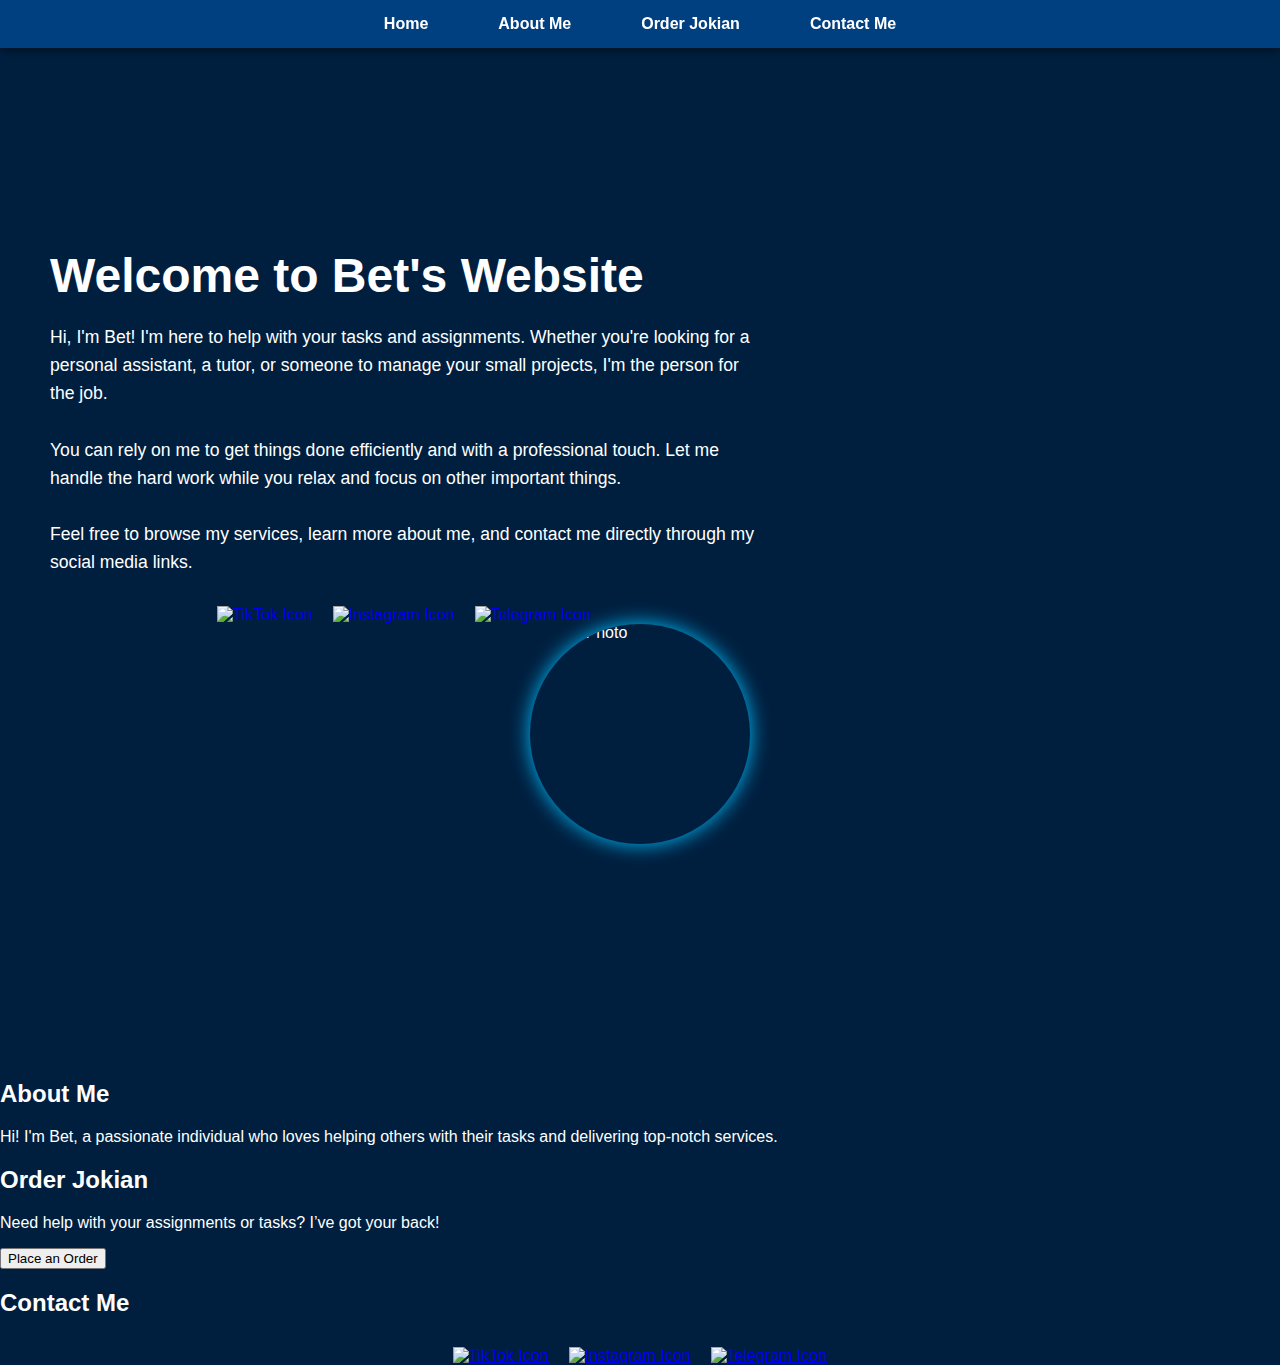
==== index.html @ b0496030 "Add files via upload" ====
<!DOCTYPE html>
<html lang="en">
<head>
    <meta charset="UTF-8">
    <meta name="viewport" content="width=device-width, initial-scale=1.0">
    <title>Bet's Portfolio</title>
    <link rel="stylesheet" href="style.css">
</head>
<body>
    <nav>
        <ul class="nav-links">
            <li><a href="#home">Home</a></li>
            <li><a href="#about">About Me</a></li>
            <li><a href="#order">Order Jokian</a></li>
            <li><a href="#contact">Contact Me</a></li>
        </ul>
    </nav>

    <!-- Home Section -->
    <section id="home" class="section">
        <div class="home-content">
            <div class="text-content">
                <h1>Welcome to Bet's Website</h1>
                <p>
                    Hi, I'm Bet! I'm here to help with your tasks and assignments. Whether you're looking for a personal assistant, a tutor, or someone to manage your small projects, I'm the person for the job.
                    <br><br>
                    You can rely on me to get things done efficiently and with a professional touch. Let me handle the hard work while you relax and focus on other important things.
                    <br><br>
                    Feel free to browse my services, learn more about me, and contact me directly through my social media links.
                </p>
                <div class="social-media">
                    <a href="https://tiktok.com/@your_tiktok" target="_blank">
                        <img src="tiktok-icon.png" alt="TikTok Icon" class="social-icon">
                    </a>
                    <a href="https://instagram.com/your_instagram" target="_blank">
                        <img src="instagram-icon.png" alt="Instagram Icon" class="social-icon">
                    </a>
                    <a href="https://t.me/your_telegram" target="_blank">
                        <img src="telegram-icon.png" alt="Telegram Icon" class="social-icon">
                    </a>
                </div>
            </div>
            <div class="image-content">
                <img src="your-photo.jpg" alt="Bet's Photo" class="profile-photo">
            </div>
        </div>
    </section>
    
    <!-- About Me Section -->
    <section id="about" class="section">
        <h2>About Me</h2>
        <p>Hi! I'm Bet, a passionate individual who loves helping others with their tasks and delivering top-notch services.</p>
    </section>

    <!-- Order Jokian Section -->
    <section id="order" class="section">
        <h2>Order Jokian</h2>
        <p>Need help with your assignments or tasks? I’ve got your back!</p>
        <button class="order-btn">Place an Order</button>
    </section>

    <!-- Contact Me Section -->
    <section id="contact" class="section">
        <h2>Contact Me</h2>
        <div class="social-media">
            <a href="https://tiktok.com/@your_tiktok" target="_blank">
                <img src="tiktok-icon.png" alt="TikTok Icon" class="social-icon">
            </a>
            <a href="https://instagram.com/your_instagram" target="_blank">
                <img src="instagram-icon.png" alt="Instagram Icon" class="social-icon">
            </a>
            <a href="https://t.me/your_telegram" target="_blank">
                <img src="telegram-icon.png" alt="Telegram Icon" class="social-icon">
            </a>
        </div>
    </section>

    <script src="script.js"></script>
</body>
</html>
---- style.css ----
/* Reset dasar */
body {
    margin: 0;
    padding: 0;
    font-family: 'Arial', sans-serif;
    background-color: #001f3f; /* Warna biru gelap */
    color: white;
    box-sizing: border-box;
}

/* Navigasi */
nav {
    position: fixed;
    top: 0;
    left: 0;
    width: 100%;
    background-color: #004080;
    padding: 15px 0;
    box-shadow: 0 2px 10px rgba(0, 0, 0, 0.5);
    z-index: 1000;
}

.nav-links {
    list-style: none;
    display: flex;
    justify-content: center;
    gap: 30px;
    margin: 0;
    padding: 0;
}

.nav-links a {
    text-decoration: none;
    color: white;
    font-weight: bold;
    padding: 12px 20px;
    border-radius: 5px;
    transition: background-color 0.3s;
}

.nav-links a:hover {
    background-color: #0059b3;
}

/* Home Section */
#home {
    display: flex;
    justify-content: space-between;
    align-items: center;
    padding: 80px 50px;
    height: 100vh;
    gap: 30px;
    text-align: left;
}

.text-content {
    flex: 1;
    max-width: 60%;
}

.text-content h1 {
    font-size: 3rem;
    margin-bottom: 20px;
}

.text-content p {
    font-size: 1.1rem;
    line-height: 1.6;
}

.image-content {
    flex: 1;
    display: flex;
    justify-content: center;
    align-items: center;
}

.profile-photo {
    width: 220px;
    height: 220px;
    border-radius: 50%;
    box-shadow: 0 0 20px #00bfff;
    transition: transform 0.3s, box-shadow 0.3s;
}

.profile-photo:hover {
    transform: scale(1.1);
    box-shadow: 0 0 30px #80dfff;
}

/* Sosial Media */
.social-media {
    display: flex;
    gap: 20px;
    margin-top: 30px;
    justify-content: center;
}

.social-icon {
    width: 40px;
    height: 40px;
    transition: transform 0.3s, filter 0.3s;
}

.social-icon:hover {
    transform: scale(1.2);
    filter: brightness(1.2);
}

/* Footer Section */
footer {
    background-color: #00203f;
    padding: 20px 0;
    text-align: center;
}
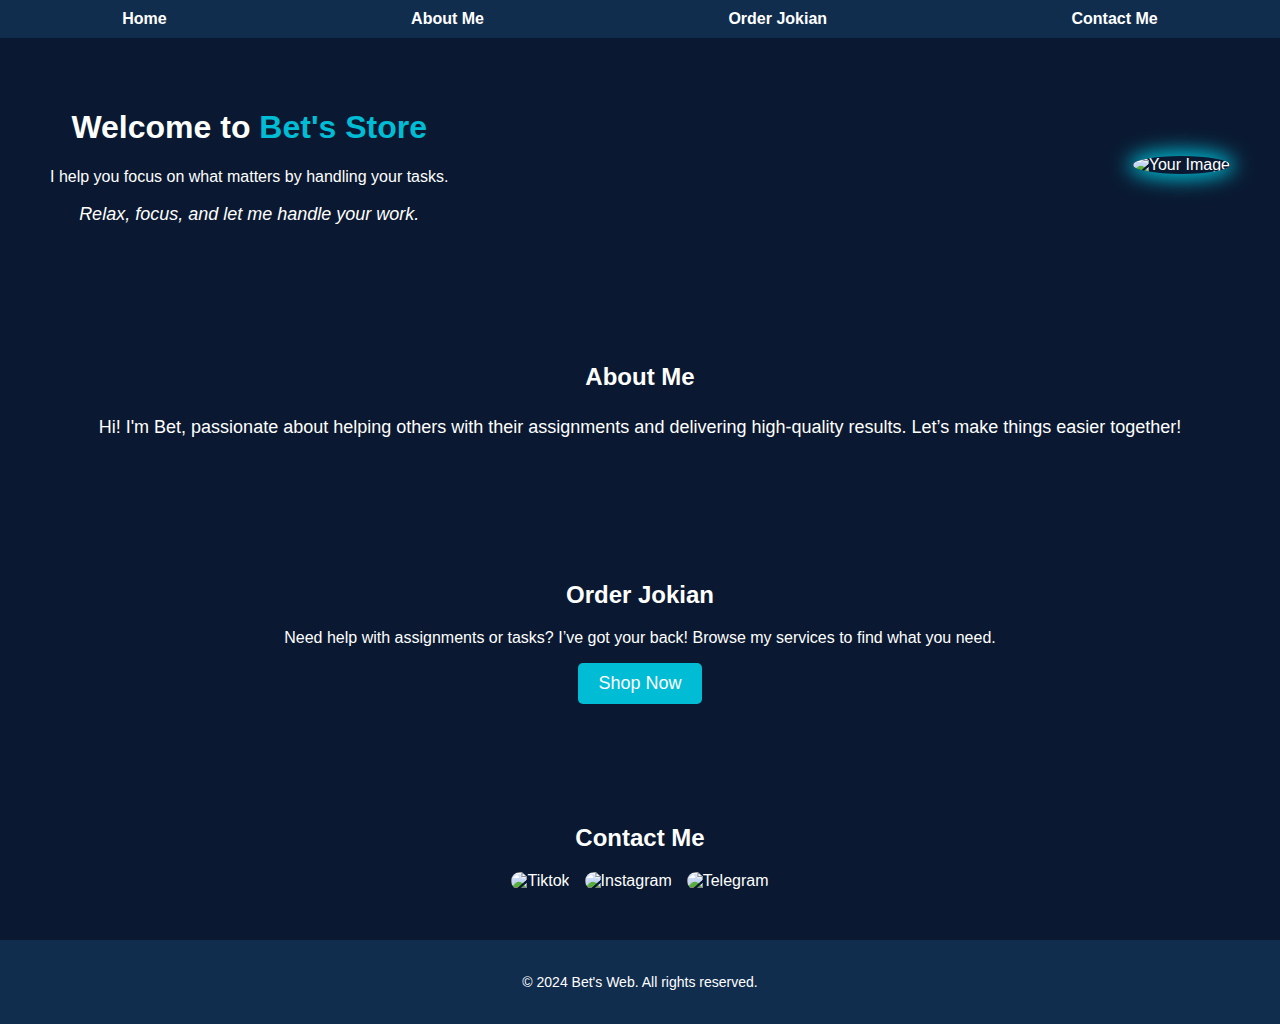
==== commit 35c6f628: "Add files via upload" ====
--- a/index.html
+++ b/index.html
@@ -1,80 +1,61 @@
 <!DOCTYPE html>
 <html lang="en">
 <head>
-    <meta charset="UTF-8">
-    <meta name="viewport" content="width=device-width, initial-scale=1.0">
-    <title>Bet's Portfolio</title>
-    <link rel="stylesheet" href="style.css">
+  <meta charset="UTF-8">
+  <meta name="viewport" content="width=device-width, initial-scale=1.0">
+  <title>Bet's Web</title>
+  <link rel="stylesheet" href="style.css">
+  <link rel="icon" href="favicon.ico">
 </head>
 <body>
-    <nav>
-        <ul class="nav-links">
-            <li><a href="#home">Home</a></li>
-            <li><a href="#about">About Me</a></li>
-            <li><a href="#order">Order Jokian</a></li>
-            <li><a href="#contact">Contact Me</a></li>
-        </ul>
+  <header>
+    <nav class="navbar">
+      <a href="#home" class="nav-link">Home</a>
+      <a href="#about" class="nav-link">About Me</a>
+      <a href="#order" class="nav-link">Order Jokian</a>
+      <a href="#contact" class="nav-link">Contact Me</a>
     </nav>
+  </header>
 
-    <!-- Home Section -->
-    <section id="home" class="section">
-        <div class="home-content">
-            <div class="text-content">
-                <h1>Welcome to Bet's Website</h1>
-                <p>
-                    Hi, I'm Bet! I'm here to help with your tasks and assignments. Whether you're looking for a personal assistant, a tutor, or someone to manage your small projects, I'm the person for the job.
-                    <br><br>
-                    You can rely on me to get things done efficiently and with a professional touch. Let me handle the hard work while you relax and focus on other important things.
-                    <br><br>
-                    Feel free to browse my services, learn more about me, and contact me directly through my social media links.
-                </p>
-                <div class="social-media">
-                    <a href="https://tiktok.com/@your_tiktok" target="_blank">
-                        <img src="tiktok-icon.png" alt="TikTok Icon" class="social-icon">
-                    </a>
-                    <a href="https://instagram.com/your_instagram" target="_blank">
-                        <img src="instagram-icon.png" alt="Instagram Icon" class="social-icon">
-                    </a>
-                    <a href="https://t.me/your_telegram" target="_blank">
-                        <img src="telegram-icon.png" alt="Telegram Icon" class="social-icon">
-                    </a>
-                </div>
-            </div>
-            <div class="image-content">
-                <img src="your-photo.jpg" alt="Bet's Photo" class="profile-photo">
-            </div>
-        </div>
-    </section>
-    
-    <!-- About Me Section -->
-    <section id="about" class="section">
-        <h2>About Me</h2>
-        <p>Hi! I'm Bet, a passionate individual who loves helping others with their tasks and delivering top-notch services.</p>
-    </section>
+  <section id="home" class="section home">
+    <div class="home-content">
+      <h1>Welcome to <span class="highlight">Bet's Store</span></h1>
+      <p>I help you focus on what matters by handling your tasks.</p>
+      <p class="typing-text">Relax, focus, and let me handle your work.</p>
+    </div>
+    <div class="home-image">
+      <img src="profile.jpg" alt="Your Image" class="profile-image">
+    </div>
+  </section>
 
-    <!-- Order Jokian Section -->
-    <section id="order" class="section">
-        <h2>Order Jokian</h2>
-        <p>Need help with your assignments or tasks? I’ve got your back!</p>
-        <button class="order-btn">Place an Order</button>
-    </section>
+  <section id="about" class="section about">
+    <h2>About Me</h2>
+    <p>Hi! I'm Bet, passionate about helping others with their assignments and delivering high-quality results. Let’s make things easier together!</p>
+  </section>
 
-    <!-- Contact Me Section -->
-    <section id="contact" class="section">
-        <h2>Contact Me</h2>
-        <div class="social-media">
-            <a href="https://tiktok.com/@your_tiktok" target="_blank">
-                <img src="tiktok-icon.png" alt="TikTok Icon" class="social-icon">
-            </a>
-            <a href="https://instagram.com/your_instagram" target="_blank">
-                <img src="instagram-icon.png" alt="Instagram Icon" class="social-icon">
-            </a>
-            <a href="https://t.me/your_telegram" target="_blank">
-                <img src="telegram-icon.png" alt="Telegram Icon" class="social-icon">
-            </a>
-        </div>
-    </section>
+  <section id="order" class="section order">
+    <h2>Order Jokian</h2>
+    <p>Need help with assignments or tasks? I’ve got your back! Browse my services to find what you need.</p>
+    <button class="btn">Shop Now</button>
+  </section>
 
-    <script src="script.js"></script>
+  <section id="contact" class="section contact">
+    <h2>Contact Me</h2>
+    <div class="social-icons">
+      <a href="https://tiktok.com" target="_blank" class="social-link">
+        <img src="tiktok-icon.png" alt="Tiktok">
+      </a>
+      <a href="https://instagram.com" target="_blank" class="social-link">
+        <img src="instagram-icon.png" alt="Instagram">
+      </a>
+      <a href="https://telegram.org" target="_blank" class="social-link">
+        <img src="telegram-icon.png" alt="Telegram">
+      </a>
+    </div>
+  </section>
+
+  <footer>
+    <p>© 2024 Bet's Web. All rights reserved.</p>
+  </footer>
 </body>
 </html>
--- a/style.css
+++ b/style.css
@@ -1,115 +1,112 @@
-/* Reset dasar */
+/* General Styles */
 body {
     margin: 0;
-    padding: 0;
-    font-family: 'Arial', sans-serif;
-    background-color: #001f3f; /* Warna biru gelap */
+    font-family: Arial, sans-serif;
+    background-color: #0a1931;
+    color: #ffffff;
+  }
+  
+  a {
+    text-decoration: none;
+    color: inherit;
+  }
+  
+  .section {
+    padding: 50px;
+    text-align: center;
+  }
+  
+  .navbar {
+    display: flex;
+    justify-content: space-around;
+    padding: 10px 0;
+    background-color: #112d4e;
+    position: sticky;
+    top: 0;
+    z-index: 100;
+  }
+  
+  .nav-link {
     color: white;
-    box-sizing: border-box;
-}
-
-/* Navigasi */
-nav {
-    position: fixed;
-    top: 0;
-    left: 0;
-    width: 100%;
-    background-color: #004080;
-    padding: 15px 0;
-    box-shadow: 0 2px 10px rgba(0, 0, 0, 0.5);
-    z-index: 1000;
-}
-
-.nav-links {
-    list-style: none;
-    display: flex;
-    justify-content: center;
-    gap: 30px;
-    margin: 0;
-    padding: 0;
-}
-
-.nav-links a {
-    text-decoration: none;
-    color: white;
+    font-size: 16px;
     font-weight: bold;
-    padding: 12px 20px;
-    border-radius: 5px;
-    transition: background-color 0.3s;
-}
-
-.nav-links a:hover {
-    background-color: #0059b3;
-}
-
-/* Home Section */
-#home {
+  }
+  
+  .nav-link:hover {
+    color: #00bcd4;
+  }
+  
+  /* Home Section */
+  .home {
     display: flex;
     justify-content: space-between;
     align-items: center;
-    padding: 80px 50px;
-    height: 100vh;
-    gap: 30px;
-    text-align: left;
-}
-
-.text-content {
-    flex: 1;
-    max-width: 60%;
-}
-
-.text-content h1 {
-    font-size: 3rem;
-    margin-bottom: 20px;
-}
-
-.text-content p {
-    font-size: 1.1rem;
-    line-height: 1.6;
-}
-
-.image-content {
-    flex: 1;
+    padding: 50px;
+  }
+  
+  .home-content {
+    max-width: 50%;
+  }
+  
+  .highlight {
+    color: #00bcd4;
+  }
+  
+  .typing-text {
+    font-size: 18px;
+    font-style: italic;
+  }
+  
+  .home-image .profile-image {
+    border-radius: 50%;
+    box-shadow: 0 0 20px 5px #00bcd4;
+    max-width: 300px;
+  }
+  
+  /* About Section */
+  .about p {
+    font-size: 18px;
+    line-height: 1.8;
+  }
+  
+  /* Order Section */
+  .order .btn {
+    padding: 10px 20px;
+    font-size: 18px;
+    background-color: #00bcd4;
+    border: none;
+    border-radius: 5px;
+    color: white;
+    cursor: pointer;
+  }
+  
+  .order .btn:hover {
+    background-color: #0288d1;
+  }
+  
+  /* Contact Section */
+  .contact .social-icons {
     display: flex;
     justify-content: center;
-    align-items: center;
-}
-
-.profile-photo {
-    width: 220px;
-    height: 220px;
-    border-radius: 50%;
-    box-shadow: 0 0 20px #00bfff;
+    gap: 15px;
+  }
+  
+  .social-link img {
+    width: 50px;
+    border-radius: 10px;
     transition: transform 0.3s, box-shadow 0.3s;
-}
-
-.profile-photo:hover {
-    transform: scale(1.1);
-    box-shadow: 0 0 30px #80dfff;
-}
-
-/* Sosial Media */
-.social-media {
-    display: flex;
-    gap: 20px;
-    margin-top: 30px;
-    justify-content: center;
-}
-
-.social-icon {
-    width: 40px;
-    height: 40px;
-    transition: transform 0.3s, filter 0.3s;
-}
-
-.social-icon:hover {
+  }
+  
+  .social-link img:hover {
     transform: scale(1.2);
-    filter: brightness(1.2);
-}
-
-/* Footer Section */
-footer {
-    background-color: #00203f;
-    padding: 20px 0;
+    box-shadow: 0 0 15px 3px #00bcd4;
+  }
+  
+  /* Footer */
+  footer {
+    background-color: #112d4e;
+    padding: 20px;
     text-align: center;
-}
+    font-size: 14px;
+  }
+  